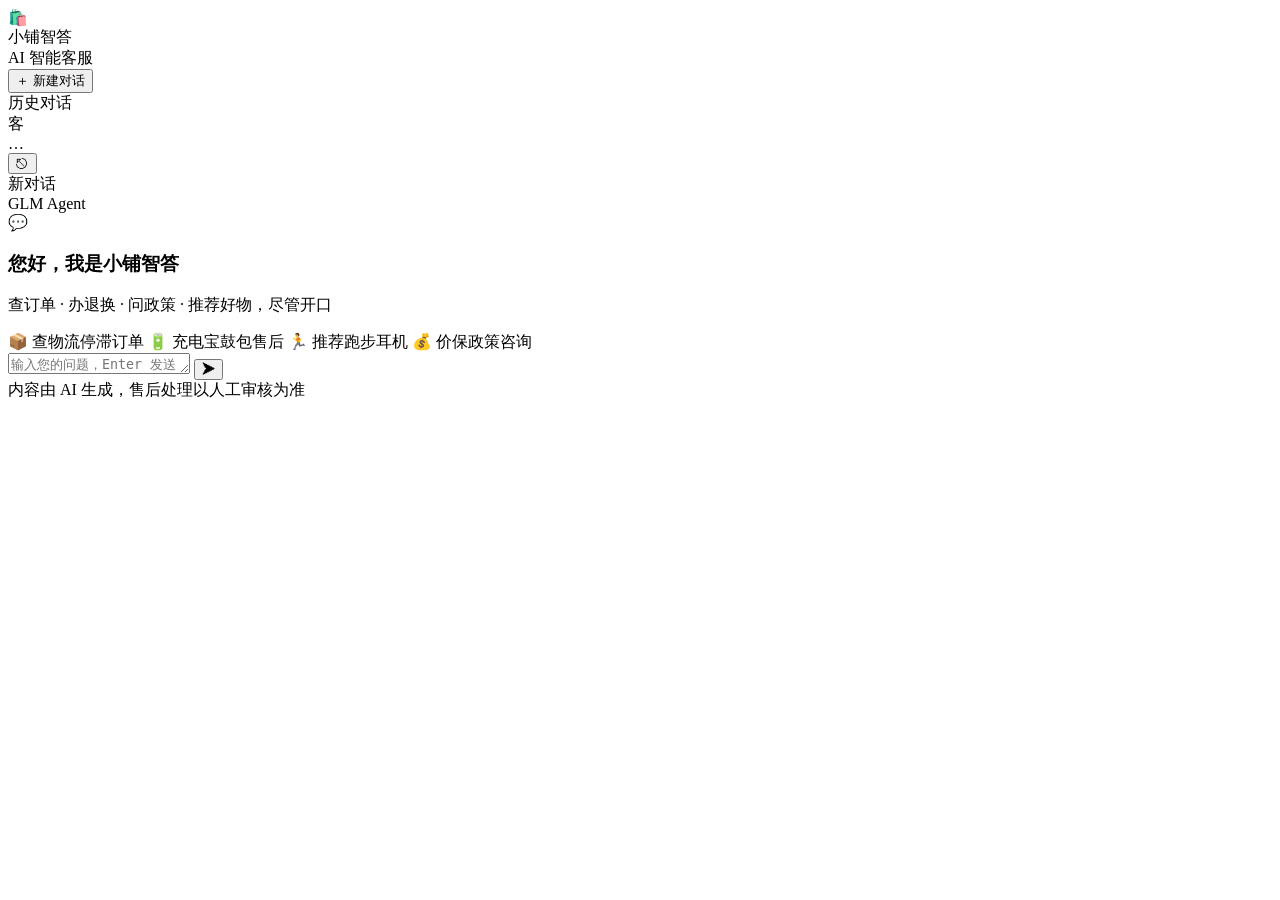
==== web/static/index.html @ 58474893 "初步搭建一个智能电商agent平台" ====
<!DOCTYPE html>
<html lang="zh-CN">
<head>
<meta charset="UTF-8">
<meta name="viewport" content="width=device-width, initial-scale=1.0">
<title>小铺智答 · AI 客服</title>
<link rel="stylesheet" href="/static/css/app.css">
</head>
<body>
<div class="layout">
  <!-- 侧边栏 -->
  <aside class="sidebar">
    <div class="sidebar-head">
      <div class="mark">🛍️</div>
      <div>
        <div class="title">小铺智答</div>
        <div class="sub">AI 智能客服</div>
      </div>
    </div>
    <button class="sidebar-new" onclick="newSession()">＋ 新建对话</button>
    <div class="sidebar-label">历史对话</div>
    <div class="sidebar-list" id="sessionList"></div>
    <div class="sidebar-foot">
      <div class="avatar" id="uAvatar">客</div>
      <div>
        <div class="u-name" id="uName">…</div>
        <div class="u-role" id="uRole"></div>
      </div>
      <button class="icon-btn" title="退出登录" onclick="API.logout()">⎋</button>
    </div>
  </aside>

  <!-- 主区 -->
  <main class="main">
    <div class="chat-head">
      <div class="c-title" id="chatTitle">新对话</div>
      <span class="model-pill" id="modelPill">GLM Agent</span>
      <div class="spacer"></div>
    </div>

    <div class="chat-scroll" id="chatScroll">
      <div class="empty-state" id="emptyState">
        <div class="big">💬</div>
        <h3>您好，我是小铺智答</h3>
        <p>查订单 · 办退换 · 问政策 · 推荐好物，尽管开口</p>
        <div class="hint-items">
          <span class="hint-chip" onclick="quickAsk('我的订单SO2610180003物流怎么不动了？')">📦 查物流停滞订单</span>
          <span class="hint-chip" onclick="quickAsk('充电宝鼓包了怎么处理？')">🔋 充电宝鼓包售后</span>
          <span class="hint-chip" onclick="quickAsk('有适合跑步的耳机吗？预算200以内')">🏃 推荐跑步耳机</span>
          <span class="hint-chip" onclick="quickAsk('超过7天还能补差价吗？')">💰 价保政策咨询</span>
        </div>
      </div>
      <div class="chat-inner" id="chatInner" style="display:none"></div>
    </div>

    <div class="chat-input-wrap">
      <div class="chat-input-box">
        <textarea id="inputBox" rows="1" placeholder="输入您的问题，Enter 发送 / Shift+Enter 换行"></textarea>
        <button class="send-btn" id="btnSend" onclick="send()">➤</button>
      </div>
      <div class="input-hint">内容由 AI 生成，售后处理以人工审核为准</div>
    </div>
  </main>
</div>

<script src="/static/js/common.js"></script>
<script>
let me = null;
let currentSession = null;
let sessions = [];
let sending = false;

const $scroll = document.getElementById("chatScroll");
const $inner = document.getElementById("chatInner");
const $input = document.getElementById("inputBox");

/* ---------------- 初始化 ---------------- */
(async function init() {
  if (!API.token()) { location.href = "/login"; return; }
  try {
    me = await API.get("/api/me");
  } catch { return; }
  if (me.role === "admin") { location.href = "/admin"; return; }
  document.getElementById("uName").textContent = me.display_name || me.username;
  document.getElementById("uRole").textContent = me.customer_profile || me.username;
  document.getElementById("uAvatar").textContent = (me.display_name || "客")[0];
  await loadSessions();
  if (sessions.length) openSession(sessions[0].id);
})();

async function loadSessions() {
  const data = await API.get("/api/sessions");
  sessions = data.sessions;
  const list = document.getElementById("sessionList");
  list.innerHTML = "";
  for (const s of sessions) {
    const div = document.createElement("div");
    div.className = "session-item" + (s.id === currentSession ? " active" : "");
    div.innerHTML = `<span style="opacity:.7">💬</span>
      <span class="s-title">${escapeHtml(s.title)}</span>
      <button class="s-del" title="删除">✕</button>`;
    div.onclick = () => openSession(s.id);
    div.querySelector(".s-del").onclick = e => { e.stopPropagation(); removeSession(s.id); };
    list.appendChild(div);
  }
}

async function newSession() {
  const data = await API.post("/api/sessions");
  currentSession = data.session_id;
  document.getElementById("chatTitle").textContent = "新对话";
  $inner.innerHTML = "";
  $inner.style.display = "none";
  document.getElementById("emptyState").style.display = "flex";
  await loadSessions();
}

async function removeSession(sid) {
  if (!confirm("删除该对话？")) return;
  await API.del("/api/sessions/" + sid);
  if (sid === currentSession) {
    currentSession = null;
    $inner.innerHTML = "";
    document.getElementById("emptyState").style.display = "flex";
  }
  await loadSessions();
}

async function openSession(sid) {
  currentSession = sid;
  await loadSessions();
  const data = await API.get("/api/sessions/" + sid);
  document.getElementById("chatTitle").textContent = data.session.title;
  $inner.innerHTML = "";
  document.getElementById("emptyState").style.display = data.messages.length ? "none" : "flex";
  $inner.style.display = data.messages.length ? "" : "none";
  for (const m of data.messages) {
    if (m.role === "user") addMessage("user", m.content, []);
    else addMessage("assistant", m.content, m.tools || []);
  }
  scrollBottom();
}

function quickAsk(text) {
  $input.value = text;
  send();
}

/* ---------------- 消息渲染 ---------------- */
function addMessage(role, content, tools) {
  document.getElementById("emptyState").style.display = "none";
  $inner.style.display = "";
  const div = document.createElement("div");
  div.className = "msg " + role;
  const chips = (tools || []).map(t => {
    const label = typeof t === "string" ? (TOOL_LABELS[t] || t) : t;
    return `<span class="tool-chip done">🔧 ${escapeHtml(label)}</span>`;
  }).join("");
  div.innerHTML = `
    <div class="m-avatar">${role === "user" ? "🙋" : "🤖"}</div>
    <div class="m-body">
      <div class="m-name">${role === "user" ? escapeHtml(me.display_name || "我") : "小铺智答"}</div>
      <div class="tool-chips">${chips}</div>
      <div class="bubble">${role === "user" ? escapeHtml(content) : renderMarkdown(content)}</div>
    </div>`;
  $inner.appendChild(div);
  scrollBottom();
  return div;
}

function scrollBottom() {
  $scroll.scrollTop = $scroll.scrollHeight;
}

/* ---------------- 发送 & SSE ---------------- */
async function send() {
  if (sending) return;
  const text = $input.value.trim();
  if (!text) return;
  if (!currentSession) {
    const data = await API.post("/api/sessions");
    currentSession = data.session_id;
    await loadSessions();
  }
  sending = true;
  $input.value = "";
  autoGrow();
  document.getElementById("btnSend").disabled = true;
  addMessage("user", text, []);

  // 占位：状态行 + 工具 chips 容器 + typing 气泡
  const holder = document.createElement("div");
  holder.className = "msg assistant";
  holder.innerHTML = `
    <div class="m-avatar">🤖</div>
    <div class="m-body">
      <div class="m-name">小铺智答</div>
      <div class="status-line" id="statusLine">正在思考…</div>
      <div class="tool-chips" id="liveChips"></div>
      <div class="bubble"><span class="typing"><i></i><i></i><i></i></span></div>
    </div>`;
  $inner.appendChild(holder);
  scrollBottom();

  const statusLine = holder.querySelector("#statusLine");
  const chipsBox = holder.querySelector("#liveChips");
  const bubble = holder.querySelector(".bubble");
  const toolLabels = [];

  try {
    const resp = await fetch("/api/chat/stream", {
      method: "POST",
      headers: { "Content-Type": "application/json", "Authorization": "Bearer " + API.token() },
      body: JSON.stringify({ session_id: currentSession, message: text }),
    });
    if (resp.status === 401) { API.logout(); return; }
    if (!resp.ok || !resp.body) throw new Error("连接服务失败");

    const reader = resp.body.getReader();
    const decoder = new TextDecoder();
    let buf = "";

    while (true) {
      const { done, value } = await reader.read();
      if (done) break;
      buf += decoder.decode(value, { stream: true });
      const parts = buf.split("\n\n");
      buf = parts.pop();
      for (const part of parts) {
        const line = part.trim();
        if (!line.startsWith("data:")) continue;
        const payload = line.slice(5).trim();
        if (payload === "[DONE]") continue;
        let ev;
        try { ev = JSON.parse(payload); } catch { continue; }

        if (ev.type === "llm_thinking") {
          statusLine.textContent = ev.round > 1 ? `第 ${ev.round} 轮分析中…` : "正在思考…";
        } else if (ev.type === "tool_start") {
          const label = TOOL_LABELS[ev.tool] || ev.tool;
          toolLabels.push(label);
          const chip = document.createElement("span");
          chip.className = "tool-chip running";
          chip.innerHTML = `<span class="spin"></span> ${escapeHtml(label)}`;
          chipsBox.appendChild(chip);
          statusLine.textContent = "调用工具：" + label;
          scrollBottom();
        } else if (ev.type === "tool_end") {
          const last = chipsBox.lastElementChild;
          if (last) {
            last.className = "tool-chip done";
            last.innerHTML = `🔧 ${escapeHtml(last.textContent.replace("🔧", "").trim())}`;
            last.title = (ev.summary || "").slice(0, 160);
          }
        } else if (ev.type === "generating") {
          statusLine.textContent = "正在组织回复…";
        } else if (ev.type === "error") {
          throw new Error(ev.message || "服务异常");
        } else if (ev.type === "answer") {
          statusLine.remove();
          bubble.innerHTML = renderMarkdown(ev.answer);
          scrollBottom();
        }
      }
    }
    // 刷新侧边栏标题（新对话首条消息后会更新）
    if (!sessions.find(s => s.id === currentSession)) await loadSessions();
    else await loadSessions();
  } catch (e) {
    statusLine.remove();
    bubble.classList.add("error");
    bubble.textContent = "回复失败：" + e.message + "（请重试，或回复\"转人工\"）";
  } finally {
    sending = false;
    document.getElementById("btnSend").disabled = false;
    $input.focus();
  }
}

function autoGrow() {
  $input.style.height = "auto";
  $input.style.height = Math.min($input.scrollHeight, 130) + "px";
}
$input.addEventListener("input", autoGrow);
$input.addEventListener("keydown", e => {
  if (e.key === "Enter" && !e.shiftKey) { e.preventDefault(); send(); }
});
</script>
</body>
</html>
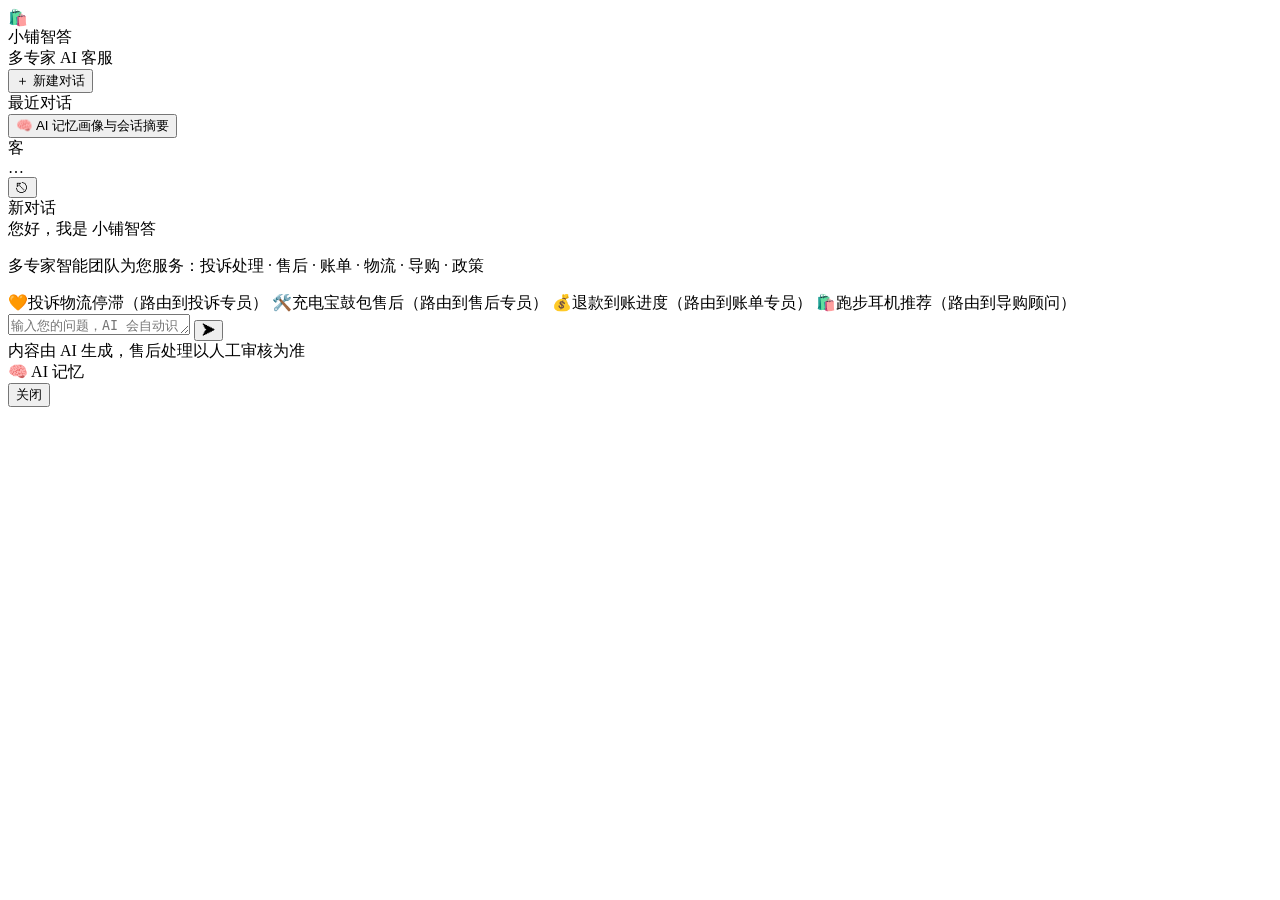
==== commit ac325d08: "大升级！这一轮要做：意图识别多 Agent 路由 + 三层记忆系统 + 端到端测评" ====
--- a/web/static/index.html
+++ b/web/static/index.html
@@ -14,19 +14,25 @@
       <div class="mark">🛍️</div>
       <div>
         <div class="title">小铺智答</div>
-        <div class="sub">AI 智能客服</div>
+        <div class="sub">多专家 AI 客服</div>
       </div>
     </div>
-    <button class="sidebar-new" onclick="newSession()">＋ 新建对话</button>
-    <div class="sidebar-label">历史对话</div>
+    <button class="sidebar-new" onclick="newSession()"><span class="plus">＋</span> 新建对话</button>
+    <div class="sidebar-label">最近对话</div>
     <div class="sidebar-list" id="sessionList"></div>
     <div class="sidebar-foot">
-      <div class="avatar" id="uAvatar">客</div>
-      <div>
-        <div class="u-name" id="uName">…</div>
-        <div class="u-role" id="uRole"></div>
+      <button class="mem-btn" onclick="openMemory()">
+        <span class="m-ic">🧠</span>
+        <span class="m-txt">AI 记忆<span class="m-sub" id="memHint">画像与会话摘要</span></span>
+      </button>
+      <div class="user-row">
+        <div class="avatar" id="uAvatar">客</div>
+        <div>
+          <div class="u-name" id="uName">…</div>
+          <div class="u-role" id="uRole"></div>
+        </div>
+        <button class="icon-btn" title="退出登录" onclick="API.logout()">⎋</button>
       </div>
-      <button class="icon-btn" title="退出登录" onclick="API.logout()">⎋</button>
     </div>
   </aside>
 
@@ -34,20 +40,19 @@
   <main class="main">
     <div class="chat-head">
       <div class="c-title" id="chatTitle">新对话</div>
-      <span class="model-pill" id="modelPill">GLM Agent</span>
+      <span id="specBadge"></span>
       <div class="spacer"></div>
     </div>
 
     <div class="chat-scroll" id="chatScroll">
       <div class="empty-state" id="emptyState">
-        <div class="big">💬</div>
-        <h3>您好，我是小铺智答</h3>
-        <p>查订单 · 办退换 · 问政策 · 推荐好物，尽管开口</p>
-        <div class="hint-items">
-          <span class="hint-chip" onclick="quickAsk('我的订单SO2610180003物流怎么不动了？')">📦 查物流停滞订单</span>
-          <span class="hint-chip" onclick="quickAsk('充电宝鼓包了怎么处理？')">🔋 充电宝鼓包售后</span>
-          <span class="hint-chip" onclick="quickAsk('有适合跑步的耳机吗？预算200以内')">🏃 推荐跑步耳机</span>
-          <span class="hint-chip" onclick="quickAsk('超过7天还能补差价吗？')">💰 价保政策咨询</span>
+        <div class="hello">您好，我是 <span class="grad">小铺智答</span></div>
+        <p>多专家智能团队为您服务：投诉处理 · 售后 · 账单 · 物流 · 导购 · 政策</p>
+        <div class="hint-grid">
+          <span class="hint-card" onclick="quickAsk('我的订单SO2610180003快递5天没动了，再不处理我就投诉！')"><span class="h-ic">🧡</span>投诉物流停滞（路由到投诉专员）</span>
+          <span class="hint-card" onclick="quickAsk('充电宝好像鼓包了，有点害怕，怎么处理？')"><span class="h-ic">🛠️</span>充电宝鼓包售后（路由到售后专员）</span>
+          <span class="hint-card" onclick="quickAsk('我订单的退款怎么还没到账？')"><span class="h-ic">💰</span>退款到账进度（路由到账单专员）</span>
+          <span class="hint-card" onclick="quickAsk('预算200以内，推荐个适合跑步的耳机')"><span class="h-ic">🛍️</span>跑步耳机推荐（路由到导购顾问）</span>
         </div>
       </div>
       <div class="chat-inner" id="chatInner" style="display:none"></div>
@@ -55,12 +60,20 @@
 
     <div class="chat-input-wrap">
       <div class="chat-input-box">
-        <textarea id="inputBox" rows="1" placeholder="输入您的问题，Enter 发送 / Shift+Enter 换行"></textarea>
+        <textarea id="inputBox" rows="1" placeholder="输入您的问题，AI 会自动识别意图并分派专家…"></textarea>
         <button class="send-btn" id="btnSend" onclick="send()">➤</button>
       </div>
       <div class="input-hint">内容由 AI 生成，售后处理以人工审核为准</div>
     </div>
   </main>
+</div>
+
+<!-- AI 记忆抽屉 -->
+<div class="drawer-mask" id="drawerMask" onclick="closeMemory()"></div>
+<div class="drawer" id="drawer">
+  <div class="drawer-head">🧠 AI 记忆<div class="spacer"></div>
+    <button class="btn btn-ghost btn-sm" onclick="closeMemory()">关闭</button></div>
+  <div class="drawer-body" id="drawerBody"></div>
 </div>
 
 <script src="/static/js/common.js"></script>
@@ -77,15 +90,14 @@
 /* ---------------- 初始化 ---------------- */
 (async function init() {
   if (!API.token()) { location.href = "/login"; return; }
-  try {
-    me = await API.get("/api/me");
-  } catch { return; }
+  try { me = await API.get("/api/me"); } catch { return; }
   if (me.role === "admin") { location.href = "/admin"; return; }
   document.getElementById("uName").textContent = me.display_name || me.username;
   document.getElementById("uRole").textContent = me.customer_profile || me.username;
   document.getElementById("uAvatar").textContent = (me.display_name || "客")[0];
   await loadSessions();
   if (sessions.length) openSession(sessions[0].id);
+  refreshMemHint();
 })();
 
 async function loadSessions() {
@@ -96,7 +108,7 @@
   for (const s of sessions) {
     const div = document.createElement("div");
     div.className = "session-item" + (s.id === currentSession ? " active" : "");
-    div.innerHTML = `<span style="opacity:.7">💬</span>
+    div.innerHTML = `<span style="opacity:.55;font-size:13px">💬</span>
       <span class="s-title">${escapeHtml(s.title)}</span>
       <button class="s-del" title="删除">✕</button>`;
     div.onclick = () => openSession(s.id);
@@ -109,10 +121,12 @@
   const data = await API.post("/api/sessions");
   currentSession = data.session_id;
   document.getElementById("chatTitle").textContent = "新对话";
+  document.getElementById("specBadge").innerHTML = "";
   $inner.innerHTML = "";
   $inner.style.display = "none";
   document.getElementById("emptyState").style.display = "flex";
   await loadSessions();
+  $input.focus();
 }
 
 async function removeSession(sid) {
@@ -121,6 +135,7 @@
   if (sid === currentSession) {
     currentSession = null;
     $inner.innerHTML = "";
+    document.getElementById("specBadge").innerHTML = "";
     document.getElementById("emptyState").style.display = "flex";
   }
   await loadSessions();
@@ -134,20 +149,33 @@
   $inner.innerHTML = "";
   document.getElementById("emptyState").style.display = data.messages.length ? "none" : "flex";
   $inner.style.display = data.messages.length ? "" : "none";
+  let lastRoute = null;
   for (const m of data.messages) {
     if (m.role === "user") addMessage("user", m.content, []);
-    else addMessage("assistant", m.content, m.tools || []);
-  }
+    else { addMessage("assistant", m.content, m.tools || [], m.route || null); lastRoute = m.route; }
+  }
+  if (lastRoute && lastRoute.specialist) showSpecBadge(lastRoute);
   scrollBottom();
 }
 
-function quickAsk(text) {
-  $input.value = text;
-  send();
+function quickAsk(text) { $input.value = text; send(); }
+
+function specChip(route) {
+  const color = (SPECIALIST_COLORS[route.specialist] || "#1a73e8");
+  return `<span class="spec-chip" style="background:${color}18;color:${color}">
+    ${route.emoji || "🤖"} ${escapeHtml(route.label || "综合客服")}</span>`;
+}
+const SPECIALIST_COLORS = {
+  complaint: "#e8590c", billing: "#0b7285", after_sales: "#5f3dc4",
+  logistics: "#2b8a3e", shopping: "#d9480f", policy: "#1864ab", general: "#1a73e8",
+};
+
+function showSpecBadge(route) {
+  document.getElementById("specBadge").innerHTML = specChip(route);
 }
 
 /* ---------------- 消息渲染 ---------------- */
-function addMessage(role, content, tools) {
+function addMessage(role, content, tools, route) {
   document.getElementById("emptyState").style.display = "none";
   $inner.style.display = "";
   const div = document.createElement("div");
@@ -156,11 +184,13 @@
     const label = typeof t === "string" ? (TOOL_LABELS[t] || t) : t;
     return `<span class="tool-chip done">🔧 ${escapeHtml(label)}</span>`;
   }).join("");
+  const routeLine = (role === "assistant" && route && route.specialist)
+    ? `<div class="cv-route">${specChip(route)}</div>` : "";
   div.innerHTML = `
     <div class="m-avatar">${role === "user" ? "🙋" : "🤖"}</div>
     <div class="m-body">
       <div class="m-name">${role === "user" ? escapeHtml(me.display_name || "我") : "小铺智答"}</div>
-      <div class="tool-chips">${chips}</div>
+      ${role === "assistant" ? `<div class="tool-chips">${chips}</div>${routeLine}` : ""}
       <div class="bubble">${role === "user" ? escapeHtml(content) : renderMarkdown(content)}</div>
     </div>`;
   $inner.appendChild(div);
@@ -168,9 +198,7 @@
   return div;
 }
 
-function scrollBottom() {
-  $scroll.scrollTop = $scroll.scrollHeight;
-}
+function scrollBottom() { $scroll.scrollTop = $scroll.scrollHeight; }
 
 /* ---------------- 发送 & SSE ---------------- */
 async function send() {
@@ -183,29 +211,27 @@
     await loadSessions();
   }
   sending = true;
-  $input.value = "";
-  autoGrow();
+  $input.value = ""; autoGrow();
   document.getElementById("btnSend").disabled = true;
   addMessage("user", text, []);
 
-  // 占位：状态行 + 工具 chips 容器 + typing 气泡
   const holder = document.createElement("div");
   holder.className = "msg assistant";
   holder.innerHTML = `
     <div class="m-avatar">🤖</div>
     <div class="m-body">
       <div class="m-name">小铺智答</div>
-      <div class="status-line" id="statusLine">正在思考…</div>
+      <div class="route-line" id="routeLine"><span class="spin-dot"></span> 正在识别意图，分派专家…</div>
       <div class="tool-chips" id="liveChips"></div>
       <div class="bubble"><span class="typing"><i></i><i></i><i></i></span></div>
     </div>`;
   $inner.appendChild(holder);
   scrollBottom();
 
-  const statusLine = holder.querySelector("#statusLine");
+  const routeLine = holder.querySelector("#routeLine");
   const chipsBox = holder.querySelector("#liveChips");
   const bubble = holder.querySelector(".bubble");
-  const toolLabels = [];
+  let route = null;
 
   try {
     const resp = await fetch("/api/chat/stream", {
@@ -234,16 +260,22 @@
         let ev;
         try { ev = JSON.parse(payload); } catch { continue; }
 
-        if (ev.type === "llm_thinking") {
-          statusLine.textContent = ev.round > 1 ? `第 ${ev.round} 轮分析中…` : "正在思考…";
+        if (ev.type === "route") {
+          route = ev;
+          routeLine.innerHTML = specChip(ev) +
+            `<span style="color:var(--text-3)">已分派专家（意图：${escapeHtml(ev.intent)}）</span>`;
+          showSpecBadge(ev);
+        } else if (ev.type === "compress") {
+          routeLine.innerHTML = `<span class="spin-dot"></span> 已将 ${ev.compressed_turns} 轮早期对话压缩为长期摘要（记忆优化）`;
+        } else if (ev.type === "llm_thinking") {
+          routeLine.innerHTML = (route ? specChip(route) : "") +
+            `<span style="color:var(--text-3)">${ev.round > 1 ? "第 " + ev.round + " 轮分析中…" : "专家思考中…"}</span>`;
         } else if (ev.type === "tool_start") {
           const label = TOOL_LABELS[ev.tool] || ev.tool;
-          toolLabels.push(label);
           const chip = document.createElement("span");
           chip.className = "tool-chip running";
           chip.innerHTML = `<span class="spin"></span> ${escapeHtml(label)}`;
           chipsBox.appendChild(chip);
-          statusLine.textContent = "调用工具：" + label;
           scrollBottom();
         } else if (ev.type === "tool_end") {
           const last = chipsBox.lastElementChild;
@@ -253,21 +285,21 @@
             last.title = (ev.summary || "").slice(0, 160);
           }
         } else if (ev.type === "generating") {
-          statusLine.textContent = "正在组织回复…";
+          routeLine.innerHTML = (route ? specChip(route) : "") +
+            `<span style="color:var(--text-3)">正在组织回复…</span>`;
         } else if (ev.type === "error") {
           throw new Error(ev.message || "服务异常");
         } else if (ev.type === "answer") {
-          statusLine.remove();
+          routeLine.innerHTML = route ? specChip(route) : "";
           bubble.innerHTML = renderMarkdown(ev.answer);
           scrollBottom();
         }
       }
     }
-    // 刷新侧边栏标题（新对话首条消息后会更新）
-    if (!sessions.find(s => s.id === currentSession)) await loadSessions();
-    else await loadSessions();
+    await loadSessions();
+    refreshMemHint();
   } catch (e) {
-    statusLine.remove();
+    routeLine.remove();
     bubble.classList.add("error");
     bubble.textContent = "回复失败：" + e.message + "（请重试，或回复\"转人工\"）";
   } finally {
@@ -277,9 +309,55 @@
   }
 }
 
+/* ---------------- AI 记忆抽屉 ---------------- */
+async function refreshMemHint() {
+  try {
+    const d = await API.get("/api/memory");
+    const bits = [];
+    if (d.profile.identity) bits.push(d.profile.identity);
+    if (d.profile.preferences?.length) bits.push(d.profile.preferences.length + " 项偏好");
+    if (d.profile.history_issues?.length) bits.push(d.profile.history_issues.length + " 条历史诉求");
+    if (d.summaries?.length) bits.push(d.summaries.length + " 份会话摘要");
+    document.getElementById("memHint").textContent =
+      bits.length ? bits.join(" · ") : "画像与会话摘要";
+  } catch {}
+}
+
+async function openMemory() {
+  document.getElementById("drawerMask").classList.add("open");
+  document.getElementById("drawer").classList.add("open");
+  const box = document.getElementById("drawerBody");
+  box.innerHTML = "<p class='mem-empty'>加载中…</p>";
+  const d = await API.get("/api/memory");
+  const p = d.profile || {};
+  const sec = (title, inner) =>
+    `<div class="mem-section"><h4>${title}</h4>${inner}</div>`;
+  const listHtml = (arr) => arr?.length
+    ? arr.map(x => `<span class="tag">${escapeHtml(x)}</span>`).join("") || "<span class='mem-empty'>暂无</span>"
+    : "<span class='mem-empty'>暂无</span>";
+  let html = sec("🪪 用户画像（长期记忆）", `
+    <div class="mem-card">
+      <b>身份：</b>${p.identity ? escapeHtml(p.identity) : "<span class='mem-empty'>暂无</span>"}<br>
+      <b>偏好：</b>${listHtml(p.preferences)}<br>
+      <b>历史诉求：</b><br>${p.history_issues?.length ? p.history_issues.map(x => "· " + escapeHtml(x)).join("<br>") : "<span class='mem-empty'>暂无</span>"}<br>
+      <b>其他记忆：</b>${listHtml(p.notes)}
+    </div>`);
+  html += sec("📄 会话摘要（压缩记忆）", d.summaries?.length
+    ? d.summaries.map(s => `<div class="mem-card"><b>${escapeHtml(s.title)}</b>
+        <div class="sub" style="color:var(--text-3);font-size:11.5px;margin:2px 0 6px">${escapeHtml(s.updated_at)}</div>
+        ${escapeHtml(s.summary)}</div>`).join("")
+    : "<span class='mem-empty'>暂无。对话超过 15 轮后，最早的 10 轮会自动压缩成摘要存放在这里。</span>");
+  box.innerHTML = html;
+}
+function closeMemory() {
+  document.getElementById("drawerMask").classList.remove("open");
+  document.getElementById("drawer").classList.remove("open");
+}
+document.addEventListener("keydown", e => { if (e.key === "Escape") closeMemory(); });
+
 function autoGrow() {
   $input.style.height = "auto";
-  $input.style.height = Math.min($input.scrollHeight, 130) + "px";
+  $input.style.height = Math.min($input.scrollHeight, 140) + "px";
 }
 $input.addEventListener("input", autoGrow);
 $input.addEventListener("keydown", e => {
